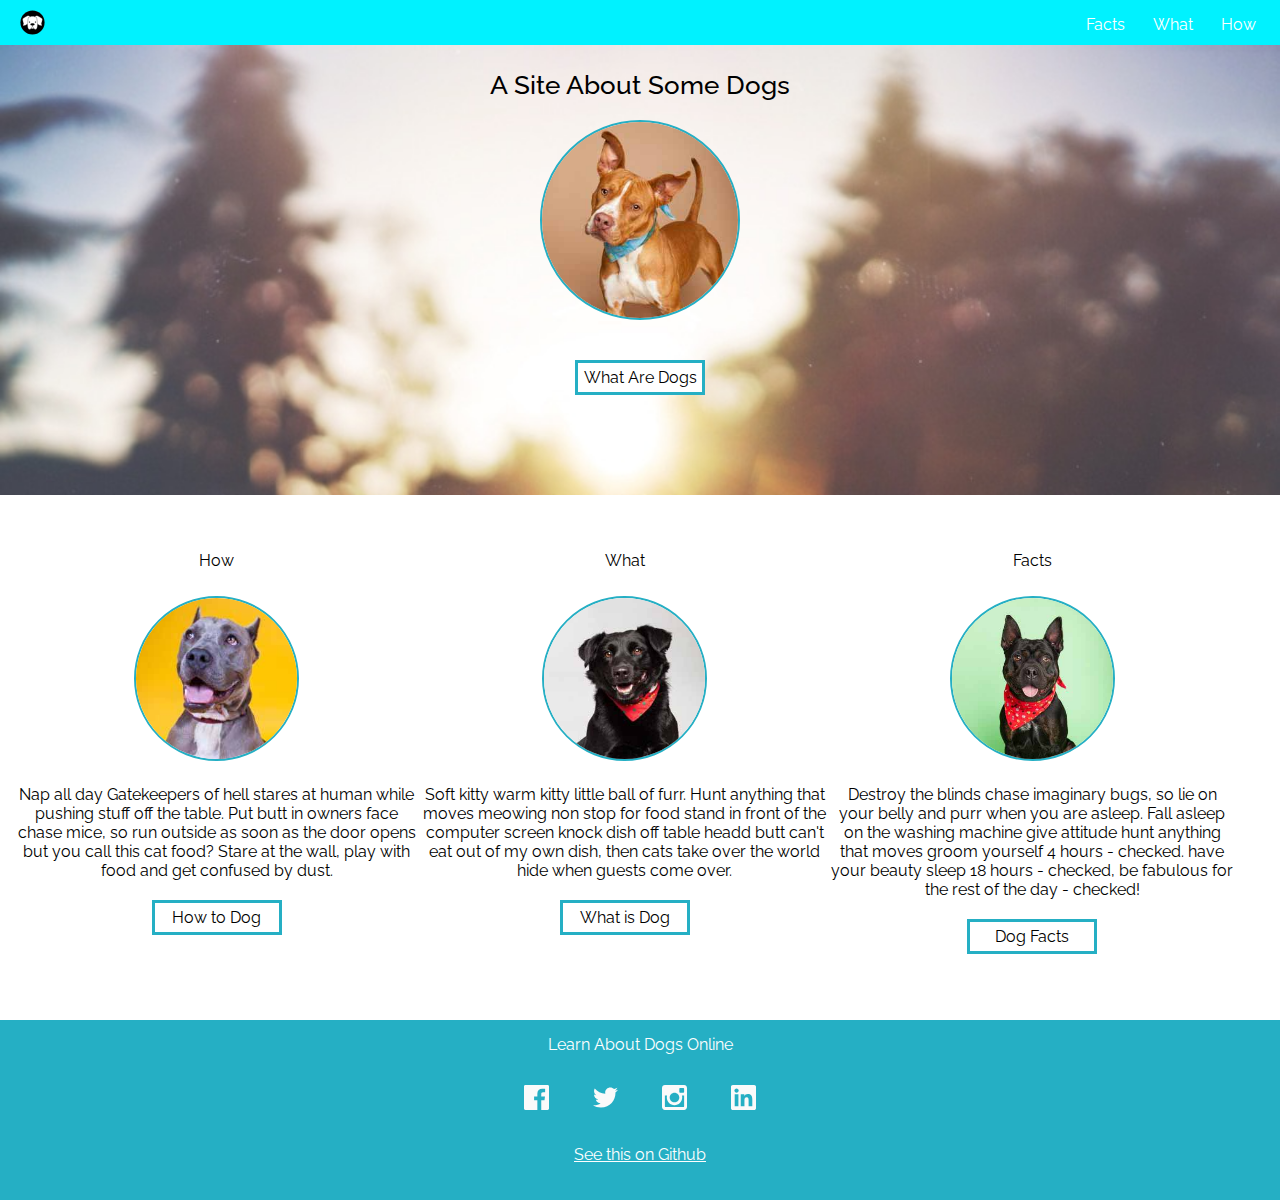
==== dog-party/index.html @ c053af63 "Create a new responsive dog party not using flex-box" ====
<!doctype html>
<head>
<title>Dog Party</title>
<meta charset="utf-8">
<link href="reset.css" rel="stylesheet" type="text/css" />
<link href="main-styles.css" rel="stylesheet" type="text/css" />
<link href="https://fonts.googleapis.com/css?family=Raleway:400,500" rel="stylesheet">

<meta name="viewport" content="width=device-width, initial-scale=1"/>
</head>
<body>
  <section id="container clearfix">
  <header class="clearfix">
    <div class="nav-dog-img-section">
      <img class="nav-dog-img" src="images/dog-icon.svg" alt="dog icon image" />
    </div>
    <nav>
      <ul>
        <li class="nav-li"><a class="nav-a-tag" href="#how">How</a></li>
        <li class="nav-li"><a class="nav-a-tag" href="#what">What</a></li>
        <li class="nav-li"><a class="nav-a-tag" href="#facts">Facts</a></li>
      </ul>
    </nav>
  </header>
  <main id="main-section">
    <section id="upper-section">
      <h1>A Site About Some Dogs</h1>
      <figure class="main-dog-figure">
        <img class="main-dog all-dogs" src="images/dog1-sq.jpg" alt="main dog image" />
      </figure>
      <p class="all-bottom-captions main-bottom-caption"><a href="#">What Are Dogs</a></p>
    </section>
    <section id="bottom-section">
      <article>
        <figcaption class="top-caption" id="how">How</figcaption>
        <figure class="three-dog-figures"><img class="three-dogs all-dogs" src="../images/dog2-sq.jpg" alt="dog two" /></figure>
        <p>Nap all day Gatekeepers of hell stares
          at human while pushing stuff off the table. Put butt in owners face chase mice, so run outside as soon as the door opens but you call this cat food? Stare at the wall, play with food and get confused by dust.</p>
        <figcaption class="bottom-caption all-bottom-captions"><a href="#">How to Dog</a></figcaption>
      </article>
      <article>
        <figcaption class="top-caption" id="what">What</figcaption>
        <figure class="three-dog-figures"><img class="three-dogs all-dogs" src="images/dog3-sq.jpg" alt="dog three" /></figure>
        <p>Soft kitty warm kitty little ball of furr. Hunt anything that moves meowing non stop for food stand in front of the computer screen knock dish off table headd butt can't eat out of my own dish, then cats take over the world hide when guests come over.</p>
        <figcaption class="bottom-caption all-bottom-captions"><a href="#">What is Dog</a></figcaption>
      </article>
      <article>
        <figcaption class="top-caption" id="facts">Facts</figcaption>
        <figure class="three-dog-figures"><img class="three-dogs all-dogs" src="../images/dog4-sq.jpg" alt="dog four" /></figure>
        <p>Destroy the blinds chase imaginary bugs, so lie on your belly and purr when you are asleep. Fall asleep on the washing machine give attitude hunt anything that moves groom yourself 4 hours - checked. have your beauty sleep 18 hours - checked, be fabulous for the rest of the day - checked!</p>
        <figcaption class="bottom-caption all-bottom-captions"><a href="#">Dog Facts</a></figcapton>
      </article>
    </section>
  </main><!--End main section-->
  <footer>
    <section class="footer-info">
      <p id="footer-title">Learn About Dogs Online</p>
      <ul class="social-media-ul">
        <li class="social-media-icons"><a href="#"><img src="images/facebook.svg" alt="facebook icon"/></a></li>
        <li class="social-media-icons"><a href="#"><img src="images/twitter.svg" alt="twitter icon"/></a></li>
        <li class="social-media-icons"><a href="#"><img src="images/instagram.svg" alt="instagram icon"/></a></li>
        <li class="social-media-icons"><a href="#"><img src="images/linkedin.svg" alt="linkedin icon"/></a></li>
      </ul>
      <p id="footer-github-link"><a class="footer-a-tag" href="#">See this on Github</a></p>
    </section>
  </footer>
</section><!--End container-->
</body>
</html>
---- dog-party/main-styles.css ----
* {
  box-sizing: border-box;
}

body {
  font-family: 'Raleway', sans-serif;
  margin: 0;
  auto: 0;
}

/****HEADER & NAV****/

.clearfix:after {
  clear: both;
  content: ".";
  display: block;
  height: 0;
  line-height: 0;
  visibility: hidden;
}

header {
  height: 45px;
  width: 100%;
  padding: 10px 0px 5px 20px;
  background-color: #00f2ff;
}

.nav-dog-img-section {
  width: 25px;
}

nav {
  width: 250px;
  float: right;
  margin-top: -40px;
}


.nav-li {
  float: right;
  margin-right: 20px;
  list-style-type: none;
}

.nav-a-tag {
  display: inline;
  padding: 4px;
  text-decoration: none;
  color: #ffffff;
}

.nav-a-tag:hover {
  padding-bottom: 5px;
  border-bottom: 2px solid #ffffff;
}

/****UPPER MAIN SECTION****/

#upper-section {
  width: 100%;
  height: 450px;
  background: url(images/park.jpg);
  background-size: cover;
  text-align: center;
}

h1 {
  margin-top: 0;
  margin-bottom: 20px;
  padding-top: 25px;
  font-weight: 500;
  font-size: 22px;
}

.main-bottom-caption {
  width: 150px;
  margin: 0 auto;
}

/****BOTTOM MAIN SECTION****/

#bottom-section {
  width: 100%;
  height: auto;
  padding: 30px 15px;
}

article {
  width: 33.3%;
  text-align: center;
}

.top-caption {
  margin: 26px;
  text-align: center;
}

.bottom-caption {
  margin: 20px auto;
}

.all-bottom-captions a {
  text-decoration: none;
  color: black;
}

.all-bottom-captions {
  width: 130px;
  padding: 5px;
  background-color: #ffffff;
  border: 3px solid #25afc4;
  text-align: center;
  font-family: 'Raleway', sans-serif;
}

.footer-a-tag:hover {
  color: #C9C9C9;

}

/****FOOTER****/

footer {
  width: 100%;
  height: 180px;
  background-color: #25afc4;
  color: #ffffff;
  text-align: center
}

.footer-info #footer-title{
  padding-top: 15px;
}

.social-media-ul{
  margin: 0 auto;
  padding: 15px 0px;
}


.social-media-icons {
  display: inline;
  padding: 20px;
}

.footer-a-tag {
  color: #ffffff;
}


/****IMAGES****/
.nav-dog-img {
  height: 25px;
  width: 25px;
}

.main-dog-figure {
    padding-bottom: 20px;
  }

.all-dogs {
  border-radius: 50%;
  border: 2px solid #25afc4;
}

.main-dog {
  height: 200px;
  width: 200px;
}

.three-dogs {
  height: 165px;
  width: 165px;
}

.social-media-icons img{
  height: 25px;
  width: 25px;
}

.three-dog-figures {
  margin-bottom: 20px;
}


/****Media Queries****/
@media screen and (max-width: 799px) {
  article {
    width: 100%;
  }
}

@media screen and (min-width: 800px) {
  h1 {
    font-size: 26px;
  }

  article{
    width: 32.3%;
    vertical-align: top;
    display: inline-block;
  }
/*
  .main-dog {
    height: 230px;
    width: 230px;
  }

  .main-dog-figure {
    padding: 5px 0px 20px 0px;
  }

  .social-media-icons img{
    height: 40px;
    width: 40px;
  }

  .three-dog-figures {
    padding: 5px 20px 15px 20px;
  }

}*/
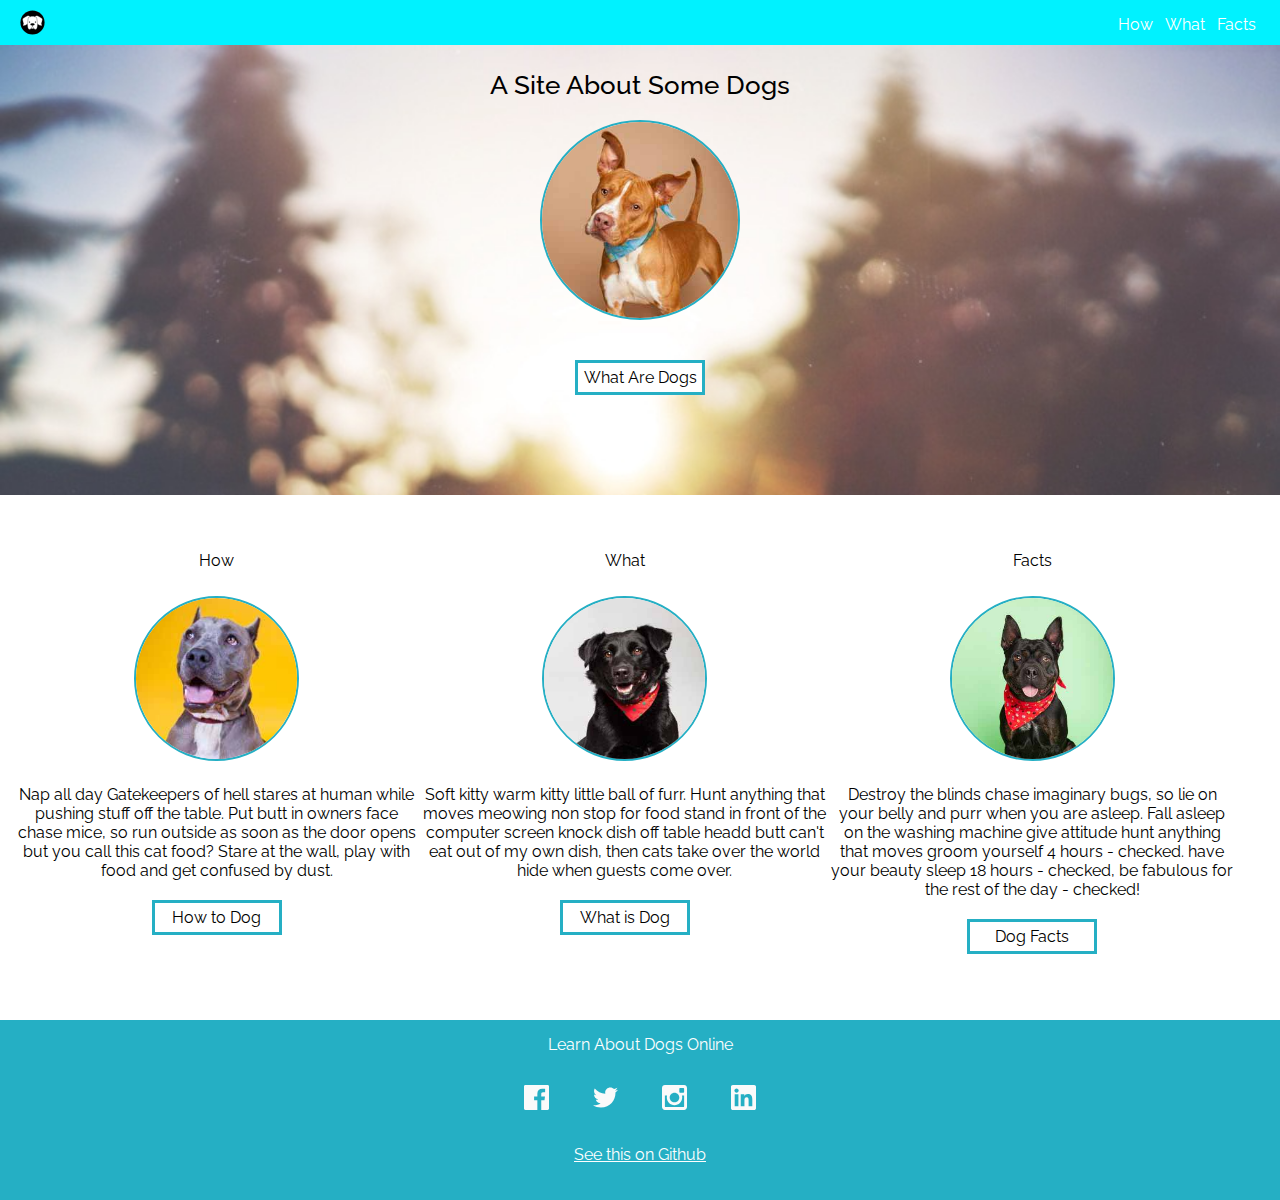
==== commit f3b8bec9: "fix navigation" ====
--- a/dog-party/index.html
+++ b/dog-party/index.html
@@ -16,9 +16,9 @@
     </div>
     <nav>
       <ul>
-        <li class="nav-li"><a class="nav-a-tag" href="#how">How</a></li>
-        <li class="nav-li"><a class="nav-a-tag" href="#what">What</a></li>
-        <li class="nav-li"><a class="nav-a-tag" href="#facts">Facts</a></li>
+        <a class="nav-a-tag" href="#how">How</a>
+        <a class="nav-a-tag" href="#what">What</a>
+        <a class="nav-a-tag" href="#facts">Facts</a>
       </ul>
     </nav>
   </header>
--- a/dog-party/main-styles.css
+++ b/dog-party/main-styles.css
@@ -36,12 +36,11 @@
   margin-top: -40px;
 }
 
-
-.nav-li {
+nav ul {
   float: right;
   margin-right: 20px;
-  list-style-type: none;
-}
+}
+
 
 .nav-a-tag {
   display: inline;
